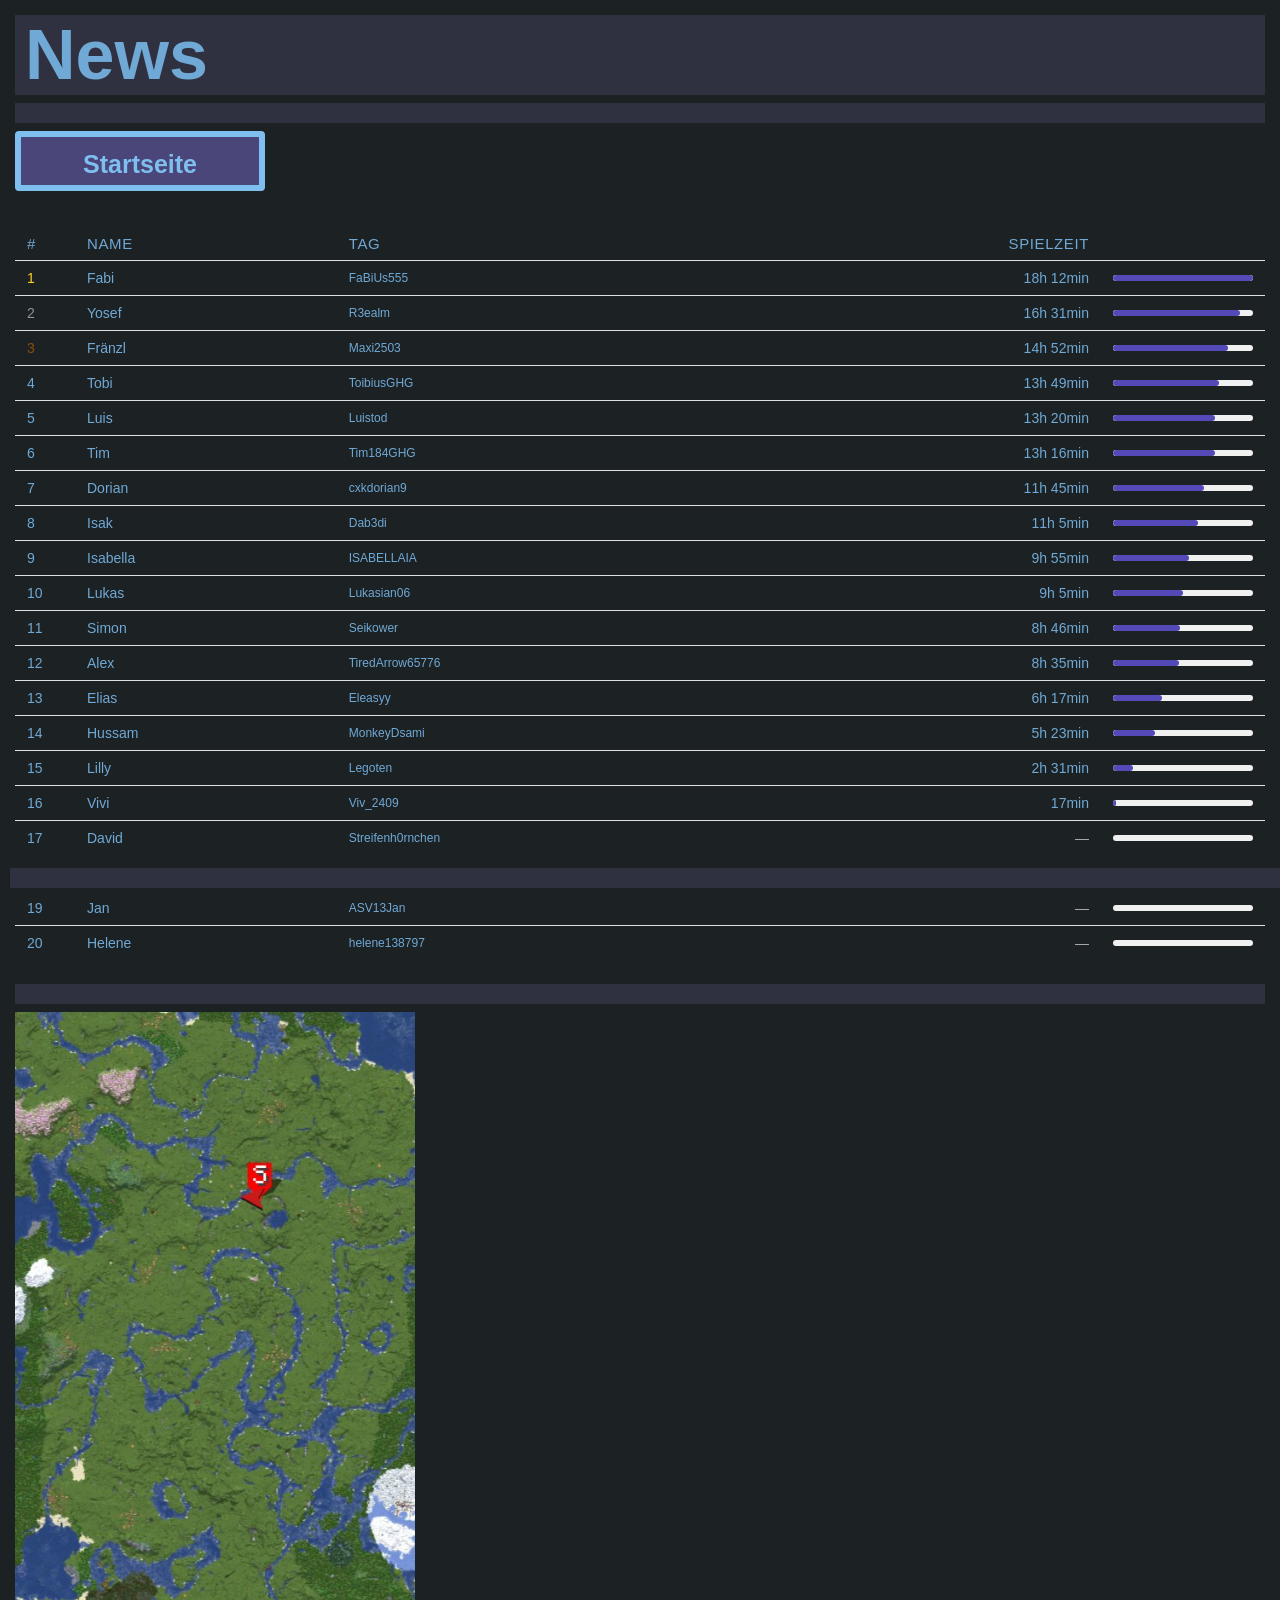
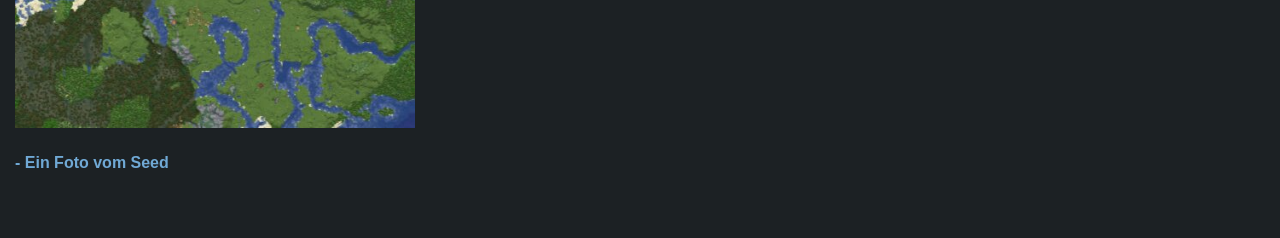
==== news.html @ 066a10ca "Add files via upload" ====
<!DOCTYPE html>
<html>
    <head>
        <title>News</title>
        <meta charset="UTF-8">
        <meta name="viewport" content="width=device-width, initial-0.9" >
        <link rel="stylesheet" href="style.css">
        <link rel="icon" type="image/jpeg" href="favicon.jpg" >
    </head>
    <body>

        <header>
            <h1>News</h1>
        </header>

        <hr>

        <nav>
            <button class="button"><a href="index.html"><h3 class="buttonfont">Startseite</h3></a></button>
        </nav>

        <main>
    
            <div class="tbl-wrap">
  <table>
    <thead>
      <tr>
        <th class="rank">#</th>
        <th>Name</th>
        <th>Tag</th>
        <th style="text-align:right">Spielzeit</th>
        <th class="bar-cell"></th>
      </tr>
    </thead>
    <tbody id="playtime-tbody"></tbody>
  </table>
</div>

<script>
  const data = [
    { name: "Fabi",     tag: "FaBiUs555",         mins: 18*60+12 },
    { name: "Yosef",    tag: "R3ealm",             mins: 16*60+31 },
    { name: "Fränzl",   tag: "Maxi2503",           mins: 14*60+52 },
    { name: "Tobi",     tag: "ToibiusGHG",         mins: 13*60+49 },
    { name: "Luis",     tag: "Luistod",            mins: 13*60+20 },
    { name: "Tim",      tag: "Tim184GHG",          mins: 13*60+16 },
    { name: "Dorian",   tag: "cxkdorian9",         mins: 11*60+45 },
    { name: "Isak",     tag: "Dab3di",             mins: 11*60+5  },
    { name: "Isabella", tag: "ISABELLAIA",         mins:  9*60+55 },
    { name: "Lukas",    tag: "Lukasian06",         mins:  9*60+5  },
    { name: "Simon",    tag: "Seikower",           mins:  8*60+46 },
    { name: "Alex",     tag: "TiredArrow65776",    mins:  8*60+35 },
    { name: "Elias",    tag: "Eleasyy",            mins:  6*60+17 },
    { name: "Hussam",   tag: "MonkeyDsami",        mins:  5*60+23 },
    { name: "Lilly",    tag: "Legoten",            mins:  2*60+31 },
    { name: "Vivi",     tag: "Viv_2409",           mins: 17       },
    { name: "David",    tag: "Streifenh0rnchen",   mins: 0        },
    { name: "Nati",     tag: "itan5968",           mins: 0        },
    { name: "Jan",      tag: "ASV13Jan",           mins: 0        },
    { name: "Helene",   tag: "helene138797",       mins: 0        },
  ];

  const max = data[0].mins;

  const rankClass = i => i === 0 ? 'gold' : i === 1 ? 'silver' : i === 2 ? 'bronze' : '';

  const fmtTime = m => {
    if (m === 0) return '—';
    if (m < 60) return m + 'min';
    return Math.floor(m / 60) + 'h ' + (m % 60) + 'min';
  };

  const tbody = document.getElementById('playtime-tbody');
  data.forEach((p, i) => {
    const pct = max > 0 ? Math.round((p.mins / max) * 100) : 0;
    const rc = rankClass(i);
    const tr = document.createElement('tr');
    tr.innerHTML = `
      <td class="rank ${rc}">${i + 1}</td>
      <td class="name">${p.name}</td>
      <td class="tag">${p.tag}</td>
      <td class="time ${p.mins === 0 ? 'zero' : ''}">${fmtTime(p.mins)}</td>
      <td class="bar-cell"><div class="bar-bg"><div class="bar-fill" style="width:${pct}%"></div></div></td>
    `;
    tbody.appendChild(tr);
  });
</script>

                <hr>
                <img src="seedfinal.jpg" alt="Seed vom Server" style="width: 400px; height: 300;">  
                <h4>- Ein Foto vom Seed</h4>
            

        </main>
    </body>
        <footer>
        <hr>
        </footer>
</html>
---- style.css ----
html{
    height: 100%;
    width: 100%;

}

header {
    background-color: rgb(47, 49, 65);
    height: 5em;
    margin-bottom: 5px;
    padding-left: 10px;
}

body{
    background-color:rgb(28, 33, 36);
    margin-left: 15px;
    margin-top: 15px;
    margin-right: 15px;
    font-family: Arial;
    color:#70a9d5;
    padding-bottom: 45px;

}

a {
    color:#70a9d5 ;
    text-decoration: none;
}
a :hover {
     color: #b3eefd;
     cursor: pointer;
}
nav :hover{
    color: #b3eefd;
    text-decoration: none;
    cursor: pointer;
}

h1 {
    font-size: 70px;
    height: 30px ;
    min-height: 20px;
    margin-top: 0;
    }

hr {
    height: 20px;
    background-color: rgb(47, 49, 65);
    border: 0px;

}


.buttonfont {
    color: #7fbff0;
    font-size: 25px;
    margin: 12px;
    text-decoration: none;
}
.wlinks {
    color:#4EB5CF;
    text-decoration: none;
    
}

.button {
    background-color:#4a467a;
    height: 60px;
    width: 250px;
    padding: -12px;
    border-style:solid ;
    border-radius: 4px;
    border-width: 6px;
    margin-bottom: 20px;
    border-color:#7fbff0;

}

footer {
  position: fixed;
  height: 40px;
  bottom: 0;
  left: 10px;
  right: 10px;
  width: 100%;
  background-color: rgb(28, 33, 36);
  color: white;
  text-align: center;
  padding-top: 5px;
  padding-right: 10px;
}

.tbl-wrap { padding: 1rem 0; font-family: sans-serif; }
    table { width: 100%; border-collapse: collapse; font-size: 14px; }
    thead th {
      font-size: 15px;
      font-weight: 500;
      color: #70a9d5;
      text-align: left;
      padding: 8px 12px;
      border-bottom: 1px solid #e0e0e0;
      text-transform: uppercase;
      letter-spacing: 0.04em;
    }
    tbody tr { border-bottom: 1px solid #e0e0e0; }
    tbody tr:last-child { border-bottom: none; }
    tbody tr:hover { background: rgb(42, 47, 49); }
    td { padding: 9px 12px; color: #70a9d5; }
    .rank { font-weight: 500; color: #70a9d5; width: 36px; }
    .name { font-weight: 500; }
    .tag { font-size: 12px; color: #70a9d5; }
    .time { font-weight: 500; text-align: right; }
    .bar-cell { width: 140px; }
    .bar-bg { background: #f0f0f0; border-radius: 4px; height: 6px; overflow: hidden; }
    .bar-fill { height: 6px; border-radius: 4px; background: #534AB7; }
    .gold   { color: #ffd024; }
    .silver { color: #939391; }
    .bronze { color: #894e05; }
    .zero   { color: #aaa; }
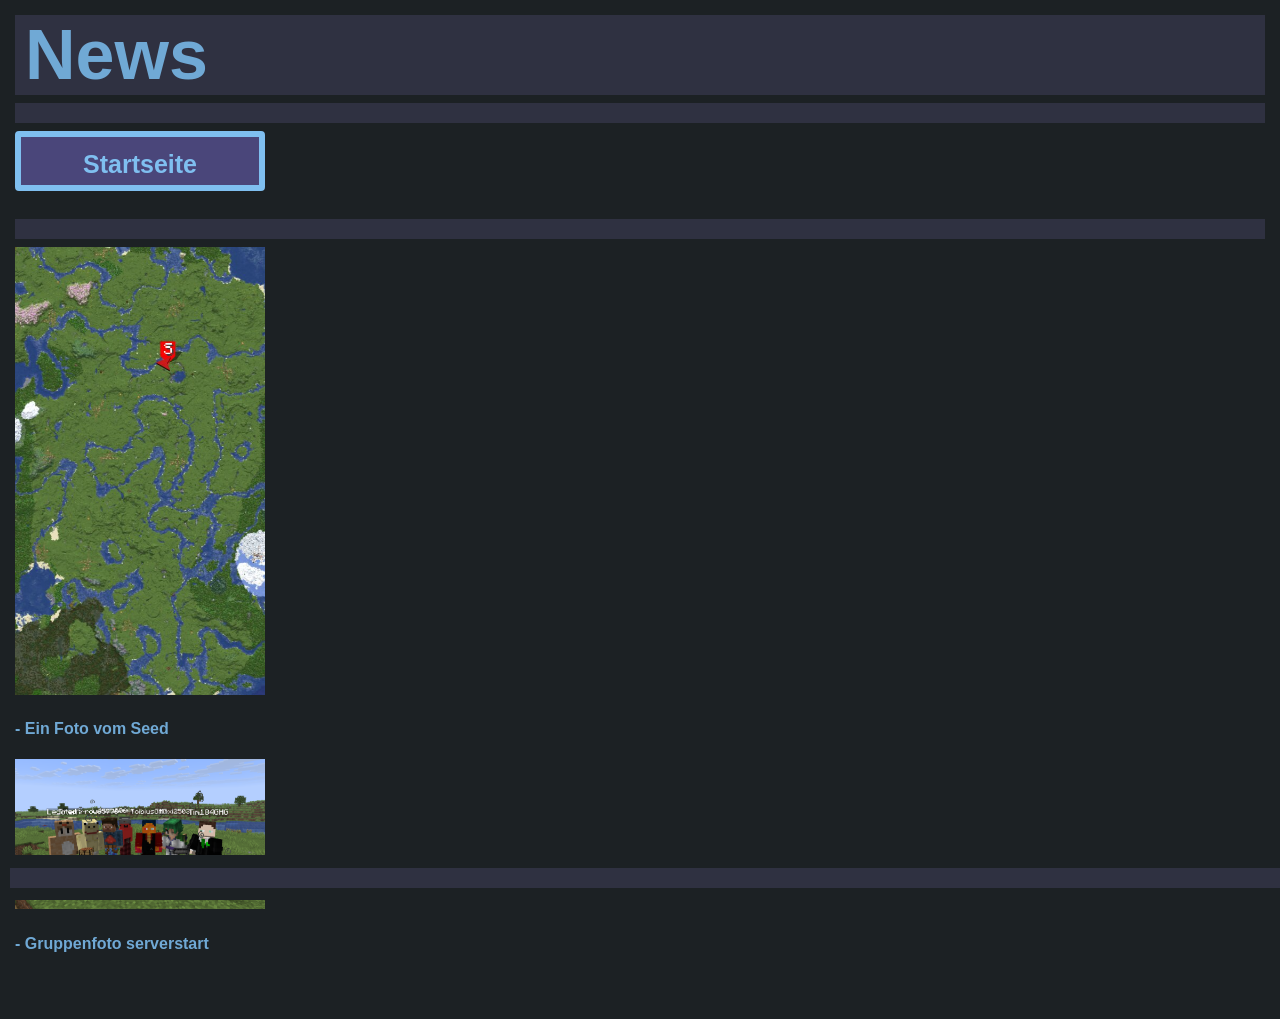
==== commit f9683260: "Add files via upload" ====
--- a/news.html
+++ b/news.html
@@ -20,76 +20,15 @@
         </nav>
 
         <main>
-    
-            <div class="tbl-wrap">
-  <table>
-    <thead>
-      <tr>
-        <th class="rank">#</th>
-        <th>Name</th>
-        <th>Tag</th>
-        <th style="text-align:right">Spielzeit</th>
-        <th class="bar-cell"></th>
-      </tr>
-    </thead>
-    <tbody id="playtime-tbody"></tbody>
-  </table>
-</div>
 
-<script>
-  const data = [
-    { name: "Fabi",     tag: "FaBiUs555",         mins: 18*60+12 },
-    { name: "Yosef",    tag: "R3ealm",             mins: 16*60+31 },
-    { name: "Fränzl",   tag: "Maxi2503",           mins: 14*60+52 },
-    { name: "Tobi",     tag: "ToibiusGHG",         mins: 13*60+49 },
-    { name: "Luis",     tag: "Luistod",            mins: 13*60+20 },
-    { name: "Tim",      tag: "Tim184GHG",          mins: 13*60+16 },
-    { name: "Dorian",   tag: "cxkdorian9",         mins: 11*60+45 },
-    { name: "Isak",     tag: "Dab3di",             mins: 11*60+5  },
-    { name: "Isabella", tag: "ISABELLAIA",         mins:  9*60+55 },
-    { name: "Lukas",    tag: "Lukasian06",         mins:  9*60+5  },
-    { name: "Simon",    tag: "Seikower",           mins:  8*60+46 },
-    { name: "Alex",     tag: "TiredArrow65776",    mins:  8*60+35 },
-    { name: "Elias",    tag: "Eleasyy",            mins:  6*60+17 },
-    { name: "Hussam",   tag: "MonkeyDsami",        mins:  5*60+23 },
-    { name: "Lilly",    tag: "Legoten",            mins:  2*60+31 },
-    { name: "Vivi",     tag: "Viv_2409",           mins: 17       },
-    { name: "David",    tag: "Streifenh0rnchen",   mins: 0        },
-    { name: "Nati",     tag: "itan5968",           mins: 0        },
-    { name: "Jan",      tag: "ASV13Jan",           mins: 0        },
-    { name: "Helene",   tag: "helene138797",       mins: 0        },
-  ];
+          <hr>
 
-  const max = data[0].mins;
 
-  const rankClass = i => i === 0 ? 'gold' : i === 1 ? 'silver' : i === 2 ? 'bronze' : '';
+          <img src="seedfinal.jpg" alt="Seed vom Server" style="width: 250px; height: 300;"> 
+          <h4>- Ein Foto vom Seed</h4>
 
-  const fmtTime = m => {
-    if (m === 0) return '—';
-    if (m < 60) return m + 'min';
-    return Math.floor(m / 60) + 'h ' + (m % 60) + 'min';
-  };
-
-  const tbody = document.getElementById('playtime-tbody');
-  data.forEach((p, i) => {
-    const pct = max > 0 ? Math.round((p.mins / max) * 100) : 0;
-    const rc = rankClass(i);
-    const tr = document.createElement('tr');
-    tr.innerHTML = `
-      <td class="rank ${rc}">${i + 1}</td>
-      <td class="name">${p.name}</td>
-      <td class="tag">${p.tag}</td>
-      <td class="time ${p.mins === 0 ? 'zero' : ''}">${fmtTime(p.mins)}</td>
-      <td class="bar-cell"><div class="bar-bg"><div class="bar-fill" style="width:${pct}%"></div></div></td>
-    `;
-    tbody.appendChild(tr);
-  });
-</script>
-
-                <hr>
-                <img src="seedfinal.jpg" alt="Seed vom Server" style="width: 400px; height: 300;">  
-                <h4>- Ein Foto vom Seed</h4>
-            
+          <img src="serverstart.png" alt="Seed vom Server" style="width: 250px; height: 300;">
+          <h4>- Gruppenfoto serverstart</h4>
 
         </main>
     </body>
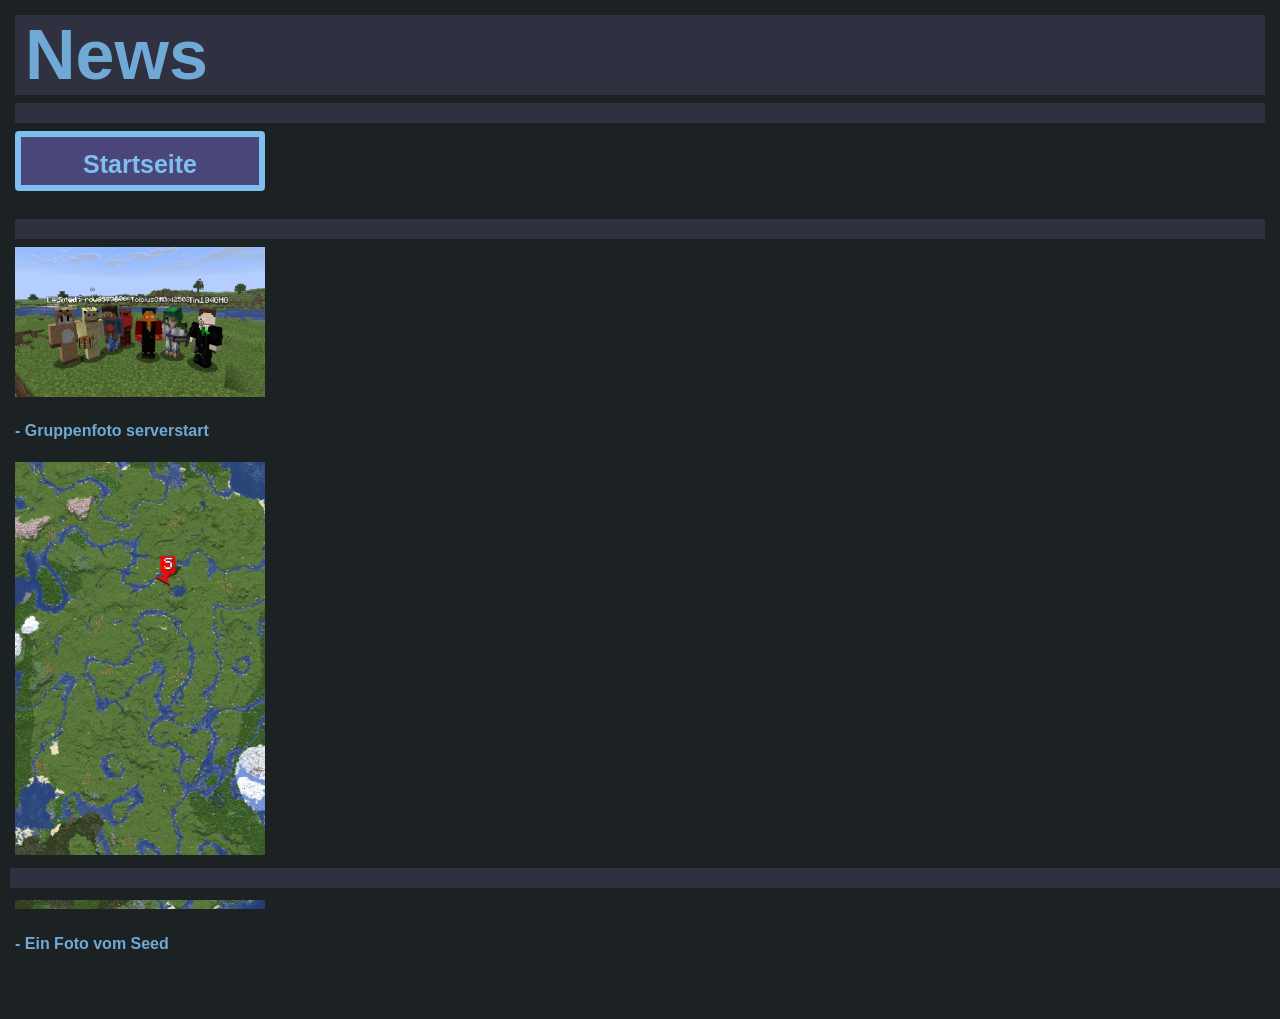
==== commit 18379fc8: "Add files via upload" ====
--- a/news.html
+++ b/news.html
@@ -22,14 +22,14 @@
         <main>
 
           <hr>
-
+            
+          <img src="serverstart.png" alt="Seed vom Server" style="width: 250px; height: 300;">
+          <h4>- Gruppenfoto serverstart</h4>
 
           <img src="seedfinal.jpg" alt="Seed vom Server" style="width: 250px; height: 300;"> 
           <h4>- Ein Foto vom Seed</h4>
 
-          <img src="serverstart.png" alt="Seed vom Server" style="width: 250px; height: 300;">
-          <h4>- Gruppenfoto serverstart</h4>
-
+          
         </main>
     </body>
         <footer>
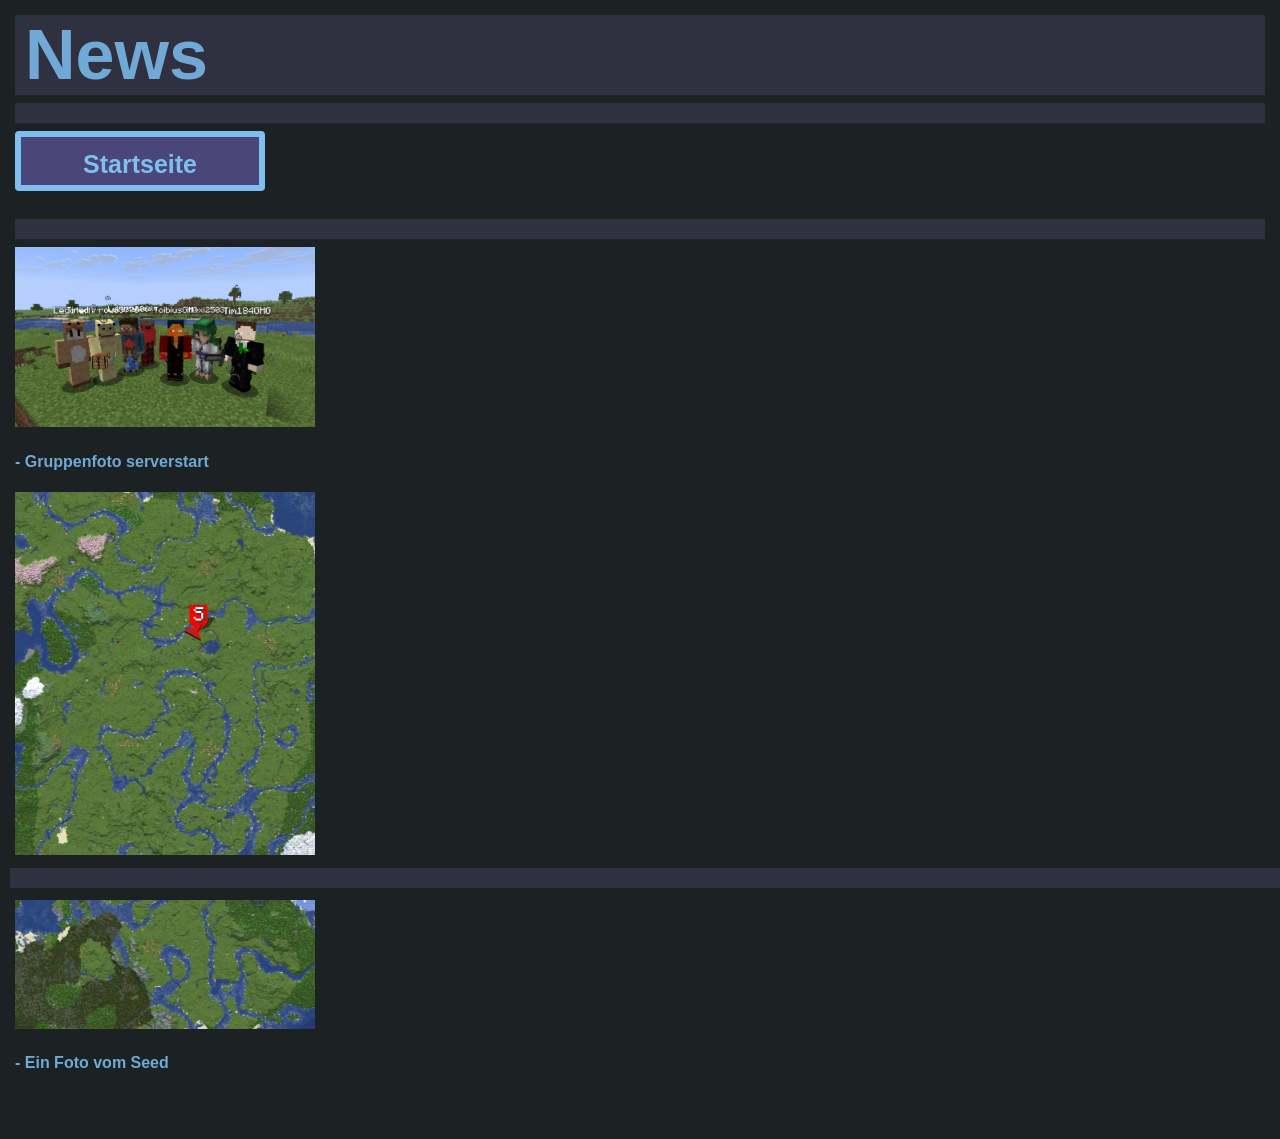
==== commit 975e5462: "Add files via upload" ====
--- a/news.html
+++ b/news.html
@@ -23,13 +23,13 @@
 
           <hr>
             
-          <img src="serverstart.png" alt="Seed vom Server" style="width: 250px; height: 300;">
+          <img src="serverstart.png" alt="Seed vom Server" style="width: 300px; height: 400;">
           <h4>- Gruppenfoto serverstart</h4>
 
-          <img src="seedfinal.jpg" alt="Seed vom Server" style="width: 250px; height: 300;"> 
+          <img src="seedfinal.jpg" alt="Seed vom Server" style="width: 300px; height: 400;"> 
           <h4>- Ein Foto vom Seed</h4>
 
-          
+
         </main>
     </body>
         <footer>
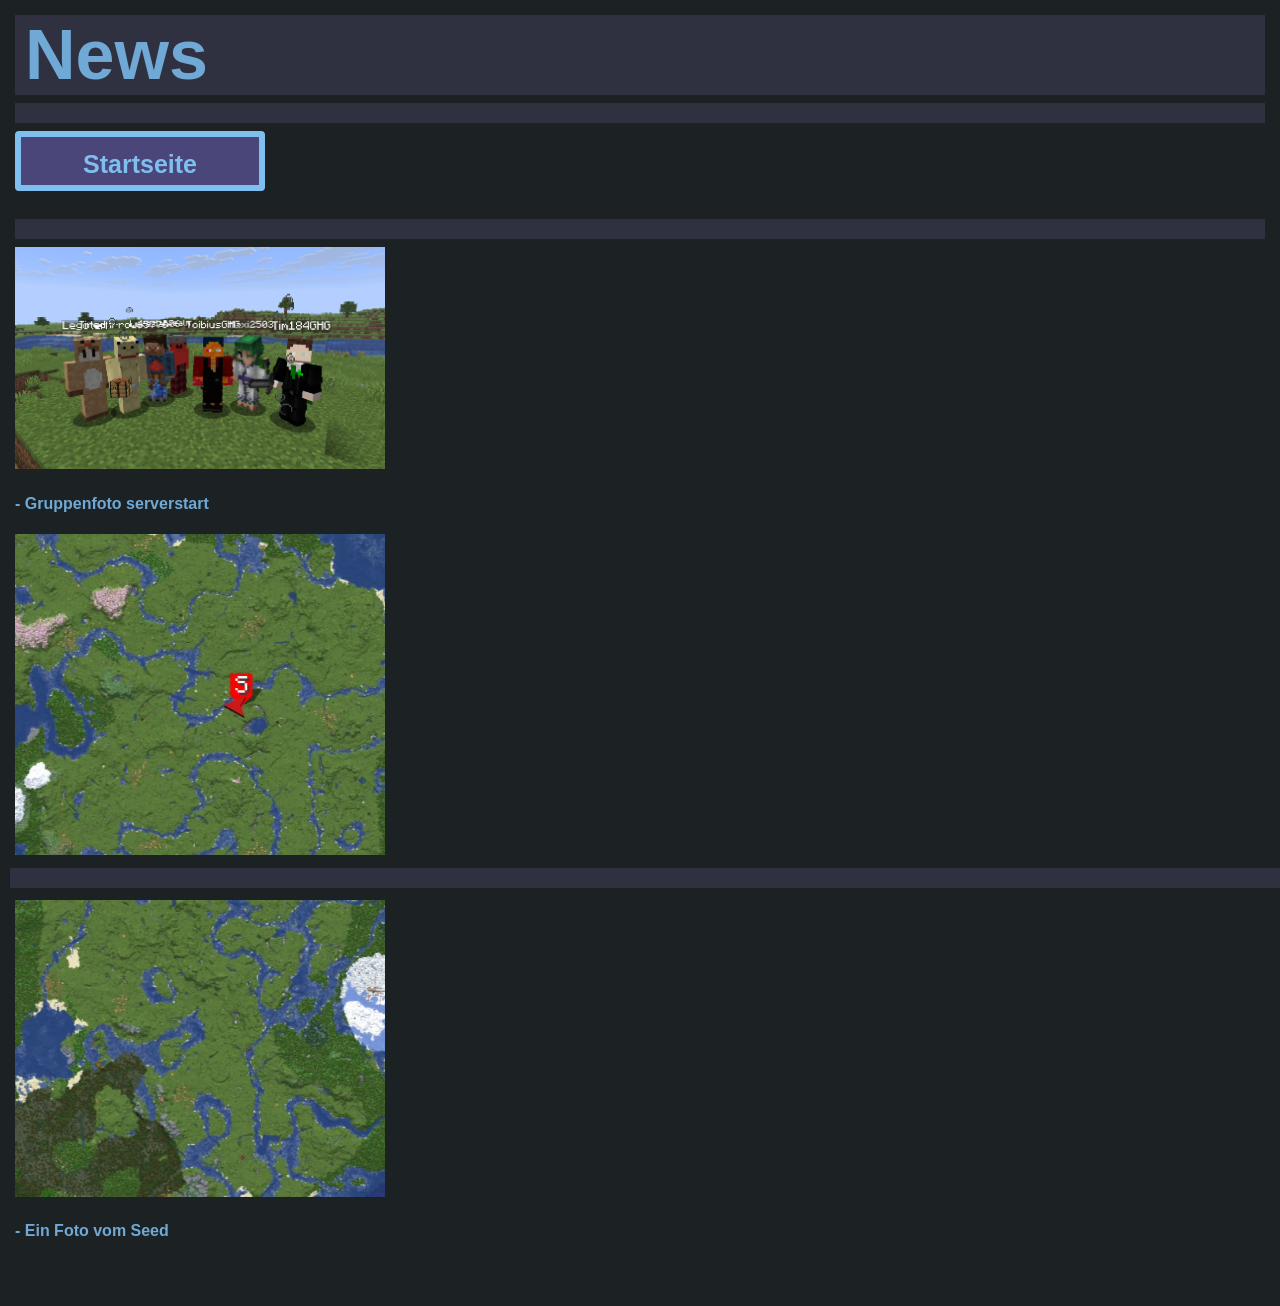
==== commit 2fe05905: "Add files via upload" ====
--- a/news.html
+++ b/news.html
@@ -23,10 +23,10 @@
 
           <hr>
             
-          <img src="serverstart.png" alt="Seed vom Server" style="width: 300px; height: 400;">
+          <img src="serverstart.png" alt="Seed vom Server" style="width: 370px; height: 470;">
           <h4>- Gruppenfoto serverstart</h4>
 
-          <img src="seedfinal.jpg" alt="Seed vom Server" style="width: 300px; height: 400;"> 
+          <img src="seedfinal.jpg" alt="Seed vom Server" style="width: 370px; height: 470;"> 
           <h4>- Ein Foto vom Seed</h4>
 
 
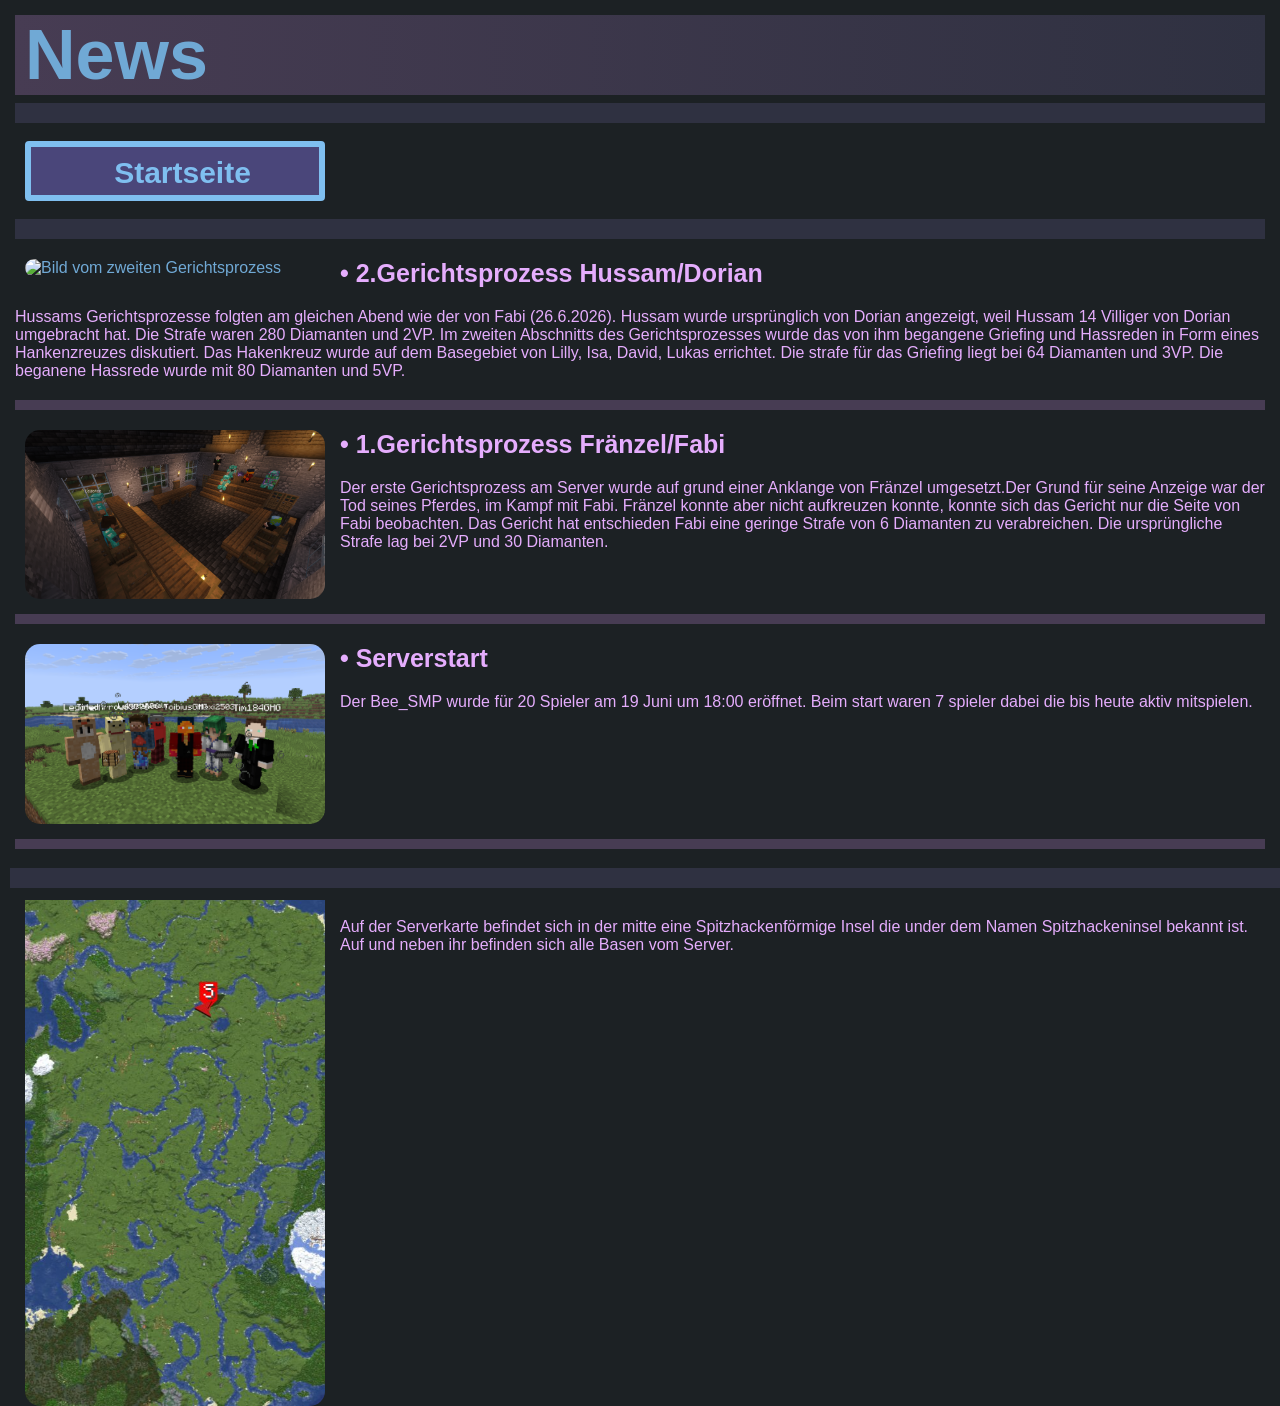
==== commit 2bba8f58: "Add files via upload" ====
--- a/news.html
+++ b/news.html
@@ -16,18 +16,39 @@
         <hr>
 
         <nav>
-            <button class="button"><a href="index.html"><h3 class="buttonfont">Startseite</h3></a></button>
+            <button class="button"><a href="index.html"><p class="buttonfont">Startseite</p></a></button>
         </nav>
 
+        <hr>
+
         <main>
+        
 
-          <hr>
+        <img class="newsimg" src="Gerichtsprozess2 2.png" alt="Bild vom zweiten Gerichtsprozess">
+        <p class="newstxttitle">• 2.Gerichtsprozess Hussam/Dorian </p>
+        <p class="newstxt">Hussams Gerichtsprozesse folgten am gleichen Abend wie der von Fabi (26.6.2026). Hussam wurde ursprünglich von Dorian angezeigt, weil Hussam 14 Villiger von Dorian umgebracht hat. Die Strafe waren 280 Diamanten und 2VP. Im zweiten Abschnitts des Gerichtsprozesses wurde das von ihm begangene Griefing und Hassreden in Form eines Hankenzreuzes diskutiert. Das Hakenkreuz wurde auf dem Basegebiet von Lilly, Isa, David, Lukas errichtet. Die strafe für das Griefing liegt bei 64 Diamanten und 3VP. Die beganene Hassrede wurde mit 80 Diamanten und 5VP. </p>
+        
+         <hr class="newshr">
+        
+        
+        <img class="newsimg" src="Gerichtsprozess1 2.png"Bild vom ersten Gerichtsprozess am Server">
+        <p class="newstxttitle">• 1.Gerichtsprozess Fränzel/Fabi </p>
+        <p class="newstxt"> Der erste Gerichtsprozess am Server wurde auf grund einer Anklange von Fränzel umgesetzt.Der Grund für seine Anzeige war der Tod seines Pferdes, im Kampf mit Fabi. Fränzel konnte aber nicht aufkreuzen konnte, konnte sich das Gericht nur die Seite von Fabi beobachten. Das Gericht hat entschieden Fabi eine geringe Strafe von 6 Diamanten zu verabreichen. Die ursprüngliche Strafe lag bei 2VP und 30 Diamanten.</p>
+
+         <hr class="newshr">
+
             
-          <img src="serverstart.png" alt="Seed vom Server" style="width: 370px; height: 470;">
-          <h4>- Gruppenfoto serverstart</h4>
+        <img class="newsimg" src="serverstart.png" alt="Bild vom Serverstart">
+        <p class="newstxttitle">• Serverstart</p>
+        <p class="newstxt">Der Bee_SMP wurde für 20 Spieler am 19 Juni um 18:00 eröffnet. Beim start waren 7 spieler dabei die bis heute aktiv mitspielen. </p>
 
-          <img src="seedfinal.jpg" alt="Seed vom Server" style="width: 370px; height: 470;"> 
-          <h4>- Ein Foto vom Seed</h4>
+
+        <hr class="newshr">
+
+
+        <img class="newsimg" src="seedfinal.jpg" alt="Seed vom Server"> 
+        <p class="newstxttitle">• Serverseed</p>
+        <p class="newstxt"> Auf der Serverkarte befindet sich in der mitte eine Spitzhackenförmige Insel die under dem Namen Spitzhackeninsel bekannt ist. Auf und neben ihr befinden sich alle Basen vom Server.</p>
 
 
         </main>
--- a/style.css
+++ b/style.css
@@ -5,10 +5,11 @@
 }
 
 header {
-    background-color: rgb(47, 49, 65);
+    
     height: 5em;
     margin-bottom: 5px;
     padding-left: 10px;
+    background: linear-gradient(to right,rgb(71, 60, 83),rgb(47, 49, 65)) ;
 }
 
 body{
@@ -22,25 +23,34 @@
 
 }
 
-a {
-    color:#70a9d5 ;
-    text-decoration: none;
-}
-a :hover {
-     color: #b3eefd;
-     cursor: pointer;
-}
-nav :hover{
-    color: #b3eefd;
-    text-decoration: none;
-    cursor: pointer;
-}
+nav {
+    margin-top: 0px;
+    margin-bottom: 0px;
+}
+
+
 
 h1 {
     font-size: 70px;
     height: 30px ;
     min-height: 20px;
     margin-top: 0;
+    }
+
+h2 {
+    font-size: 35px;
+    text-decoration: bold; 
+    height: 30px ;
+    min-height: 20px;
+    margin-top: 0;
+    }
+h3 {
+    font-size: 25px;
+    text-decoration: bold ; 
+    height: 30px ;
+    min-height: 20px;
+    margin-top: 0;
+
     }
 
 hr {
@@ -51,11 +61,60 @@
 }
 
 
+
+.newstxttitle{
+    color: #e5adfd;
+    font-size: 25px;
+    font-weight: bold;
+    font-family: Arial;
+    margin-top:20px;    
+    margin-bottom:20px;
+    
+}
+.newstxt{
+    color: #e5adfd;
+    font-size: 16px;
+    font-family: Arial;
+    margin-top:20px;  
+    margin-bottom:20px;
+}
+.newshr {
+    height: 10px;
+    background-color: rgb(71, 60, 83);
+    border: 0px;
+    margin-top:20px;  
+    margin-bottom:20px;
+    clear: left;
+}
+.newsimg {
+    margin-left: 10px;
+    margin-right: 15px;
+    margin-bottom: 15px;
+    border-radius: 15px;
+    float: left;
+    width: 300px;
+    
+}
+
+
+
+
+
 .buttonfont {
     color: #7fbff0;
-    font-size: 25px;
-    margin: 12px;
-    text-decoration: none;
+    font-weight: bold;
+    font-size: 30px;
+    height: 30px ;
+    min-height: 20px;
+    margin-top: 0;
+    margin-left: 15px;
+    margin-bottom: 1px;
+}
+
+.buttonfont:hover{
+    color: #b3eefd;
+    text-decoration: none;
+    cursor: pointer;
 }
 .wlinks {
     color:#4EB5CF;
@@ -66,15 +125,40 @@
 .button {
     background-color:#4a467a;
     height: 60px;
-    width: 250px;
+    width: 300px;
     padding: -12px;
     border-style:solid ;
     border-radius: 4px;
     border-width: 6px;
-    margin-bottom: 20px;
+    margin-left: 10px;
+    margin-bottom: 10px;
+    margin-top: 10px;
     border-color:#7fbff0;
-
-}
+    text-decoration: none;
+
+}
+
+a {
+    text-decoration: none;
+}
+
+
+
+
+.hyperlink {
+  font-family:'Lucida Sans' ;
+  font-weight: bold;
+  color: #d16da4;
+
+
+}
+
+.hyperlink:hover {
+    color: #ff9fdd;
+    cursor: pointer;
+}
+
+
 
 footer {
   position: fixed;
@@ -90,6 +174,7 @@
   padding-right: 10px;
 }
 
+
 .tbl-wrap { padding: 1rem 0; font-family: sans-serif; }
     table { width: 100%; border-collapse: collapse; font-size: 14px; }
     thead th {
@@ -112,8 +197,8 @@
     .time { font-weight: 500; text-align: right; }
     .bar-cell { width: 140px; }
     .bar-bg { background: #f0f0f0; border-radius: 4px; height: 6px; overflow: hidden; }
-    .bar-fill { height: 6px; border-radius: 4px; background: #534AB7; }
+    .bar-fill { height: 6px; border-radius: 4px; background: #c468ec; }
     .gold   { color: #ffd024; }
-    .silver { color: #939391; }
-    .bronze { color: #894e05; }
+    .silver { color: #C4C4C4; }
+    .bronze { color: #CD7F32; }
     .zero   { color: #aaa; }
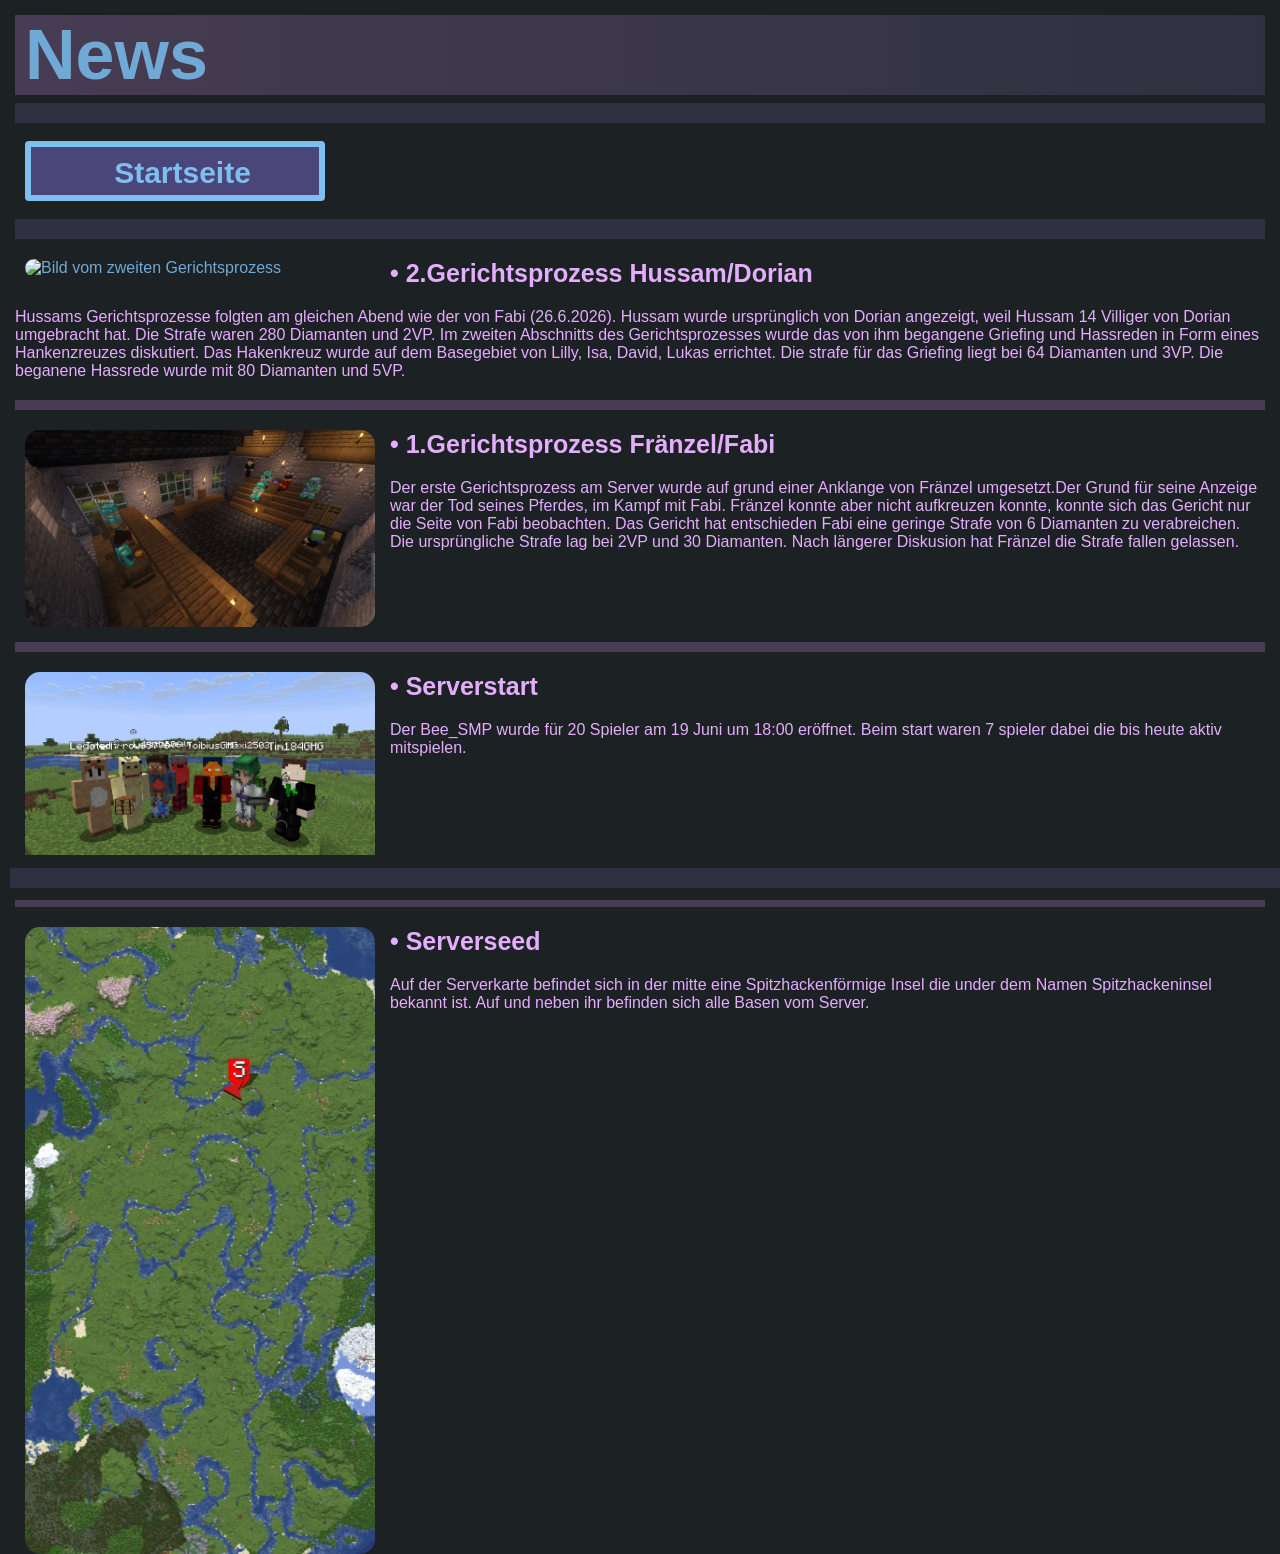
==== commit 9030349e: "Add files via upload" ====
--- a/news.html
+++ b/news.html
@@ -33,7 +33,7 @@
         
         <img class="newsimg" src="Gerichtsprozess1 2.png"Bild vom ersten Gerichtsprozess am Server">
         <p class="newstxttitle">• 1.Gerichtsprozess Fränzel/Fabi </p>
-        <p class="newstxt"> Der erste Gerichtsprozess am Server wurde auf grund einer Anklange von Fränzel umgesetzt.Der Grund für seine Anzeige war der Tod seines Pferdes, im Kampf mit Fabi. Fränzel konnte aber nicht aufkreuzen konnte, konnte sich das Gericht nur die Seite von Fabi beobachten. Das Gericht hat entschieden Fabi eine geringe Strafe von 6 Diamanten zu verabreichen. Die ursprüngliche Strafe lag bei 2VP und 30 Diamanten.</p>
+        <p class="newstxt"> Der erste Gerichtsprozess am Server wurde auf grund einer Anklange von Fränzel umgesetzt.Der Grund für seine Anzeige war der Tod seines Pferdes, im Kampf mit Fabi. Fränzel konnte aber nicht aufkreuzen konnte, konnte sich das Gericht nur die Seite von Fabi beobachten. Das Gericht hat entschieden Fabi eine geringe Strafe von 6 Diamanten zu verabreichen. Die ursprüngliche Strafe lag bei 2VP und 30 Diamanten. Nach längerer Diskusion hat Fränzel die Strafe fallen gelassen.</p>
 
          <hr class="newshr">
 
--- a/style.css
+++ b/style.css
@@ -92,7 +92,7 @@
     margin-bottom: 15px;
     border-radius: 15px;
     float: left;
-    width: 300px;
+    width: 350px;
     
 }
 
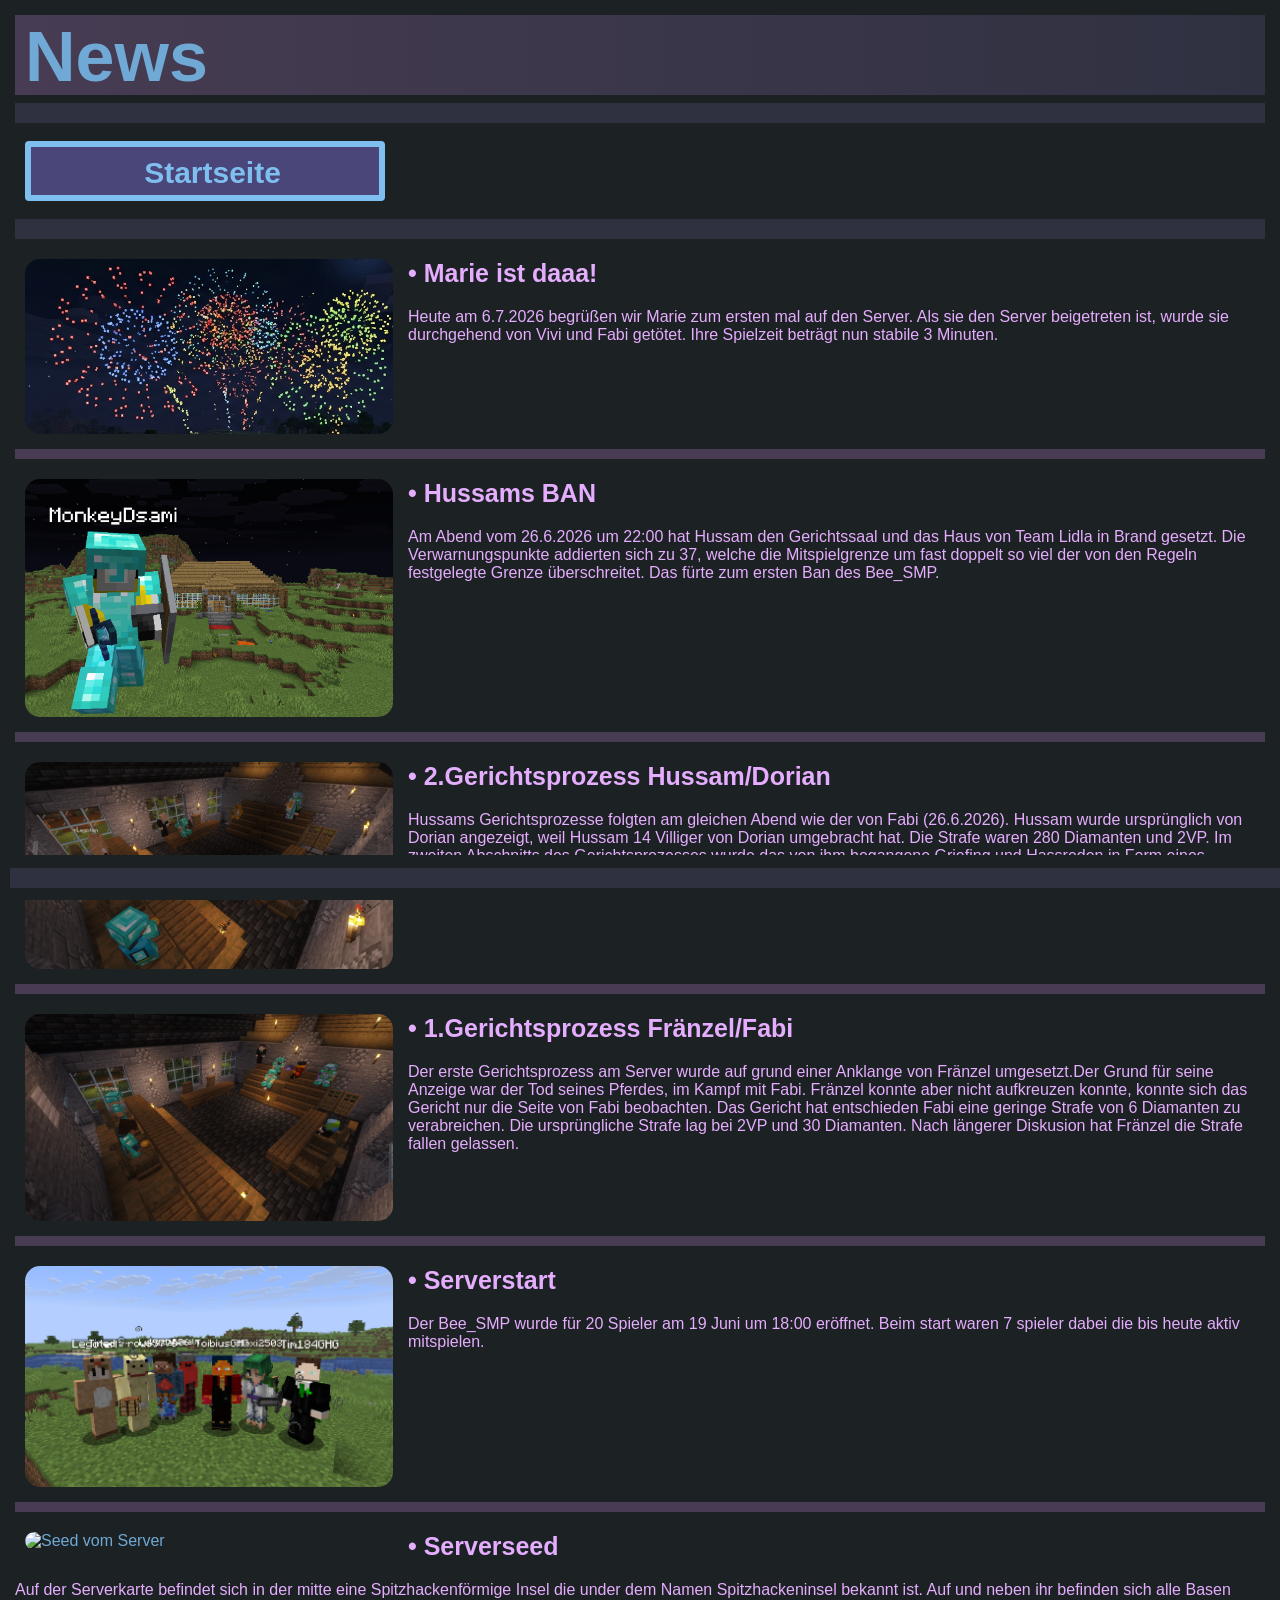
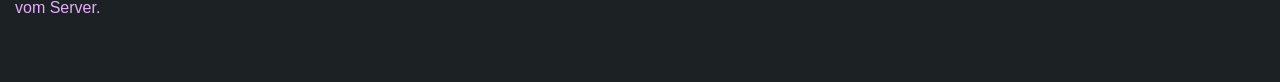
==== commit 02bbbb2b: "Add files via upload" ====
--- a/news.html
+++ b/news.html
@@ -24,21 +24,39 @@
         <main>
         
 
-        <img class="newsimg" src="Gerichtsprozess2 2.png" alt="Bild vom zweiten Gerichtsprozess">
+        <img class="newsimg" src="News Marie Feuerwerk.png" alt="Feuerwerk in Minecraft">
+        <p class="newstxttitle">• Marie ist daaa!</p>
+        <p class="newstxt">Heute am 6.7.2026 begrüßen wir Marie zum ersten mal auf den Server. Als sie den Server beigetreten ist, wurde sie durchgehend von Vivi und Fabi getötet. Ihre Spielzeit beträgt nun stabile 3 Minuten.</p>
+        
+
+
+        <hr class="newshr">
+
+        
+        <img class="newsimg" src="News Hussamban.png" alt="Bild von Hussams Ban">
+        <p class="newstxttitle">• Hussams BAN</p>
+        <p class="newstxt">Am Abend vom 26.6.2026 um 22:00 hat Hussam den Gerichtssaal und das Haus von Team Lidla in Brand gesetzt. Die Verwarnungspunkte addierten sich zu 37, welche die Mitspielgrenze um fast doppelt so viel der von den Regeln festgelegte Grenze überschreitet. Das fürte zum ersten Ban des Bee_SMP. </p>
+
+
+        <hr class="newshr">
+
+
+        <img class="newsimg" src="News Gerichtsprozess2 2.png" alt="Bild vom zweiten Gerichtsprozess">
         <p class="newstxttitle">• 2.Gerichtsprozess Hussam/Dorian </p>
-        <p class="newstxt">Hussams Gerichtsprozesse folgten am gleichen Abend wie der von Fabi (26.6.2026). Hussam wurde ursprünglich von Dorian angezeigt, weil Hussam 14 Villiger von Dorian umgebracht hat. Die Strafe waren 280 Diamanten und 2VP. Im zweiten Abschnitts des Gerichtsprozesses wurde das von ihm begangene Griefing und Hassreden in Form eines Hankenzreuzes diskutiert. Das Hakenkreuz wurde auf dem Basegebiet von Lilly, Isa, David, Lukas errichtet. Die strafe für das Griefing liegt bei 64 Diamanten und 3VP. Die beganene Hassrede wurde mit 80 Diamanten und 5VP. </p>
+        <p class="newstxt">Hussams Gerichtsprozesse folgten am gleichen Abend wie der von Fabi (26.6.2026). Hussam wurde ursprünglich von Dorian angezeigt, weil Hussam 14 Villiger von Dorian umgebracht hat. Die Strafe waren 280 Diamanten und 2VP. Im zweiten Abschnitts des Gerichtsprozesses wurde das von ihm begangene Griefing und Hassreden in Form eines Hankenzreuzes diskutiert. Das Hakenkreuz wurde auf dem Basegebiet von Team Lidla errichtet. Die strafe für das Griefing liegt bei 64 Diamanten und 3VP. Die beganene Hassrede wurde mit 80 Diamanten und 5VP. </p>
         
+
          <hr class="newshr">
         
         
-        <img class="newsimg" src="Gerichtsprozess1 2.png"Bild vom ersten Gerichtsprozess am Server">
+        <img class="newsimg" src="News Gerichtsprozess1 2.png"Bild vom ersten Gerichtsprozess am Server">
         <p class="newstxttitle">• 1.Gerichtsprozess Fränzel/Fabi </p>
         <p class="newstxt"> Der erste Gerichtsprozess am Server wurde auf grund einer Anklange von Fränzel umgesetzt.Der Grund für seine Anzeige war der Tod seines Pferdes, im Kampf mit Fabi. Fränzel konnte aber nicht aufkreuzen konnte, konnte sich das Gericht nur die Seite von Fabi beobachten. Das Gericht hat entschieden Fabi eine geringe Strafe von 6 Diamanten zu verabreichen. Die ursprüngliche Strafe lag bei 2VP und 30 Diamanten. Nach längerer Diskusion hat Fränzel die Strafe fallen gelassen.</p>
 
          <hr class="newshr">
 
             
-        <img class="newsimg" src="serverstart.png" alt="Bild vom Serverstart">
+        <img class="newsimg" src="News Serverstart.png" alt="Bild vom Serverstart">
         <p class="newstxttitle">• Serverstart</p>
         <p class="newstxt">Der Bee_SMP wurde für 20 Spieler am 19 Juni um 18:00 eröffnet. Beim start waren 7 spieler dabei die bis heute aktiv mitspielen. </p>
 
@@ -46,7 +64,7 @@
         <hr class="newshr">
 
 
-        <img class="newsimg" src="seedfinal.jpg" alt="Seed vom Server"> 
+        <img class="newsimg" src="News Serverseed.jpg" alt="Seed vom Server"> 
         <p class="newstxttitle">• Serverseed</p>
         <p class="newstxt"> Auf der Serverkarte befindet sich in der mitte eine Spitzhackenförmige Insel die under dem Namen Spitzhackeninsel bekannt ist. Auf und neben ihr befinden sich alle Basen vom Server.</p>
 
--- a/style.css
+++ b/style.css
@@ -3,6 +3,8 @@
     width: 100%;
 
 }
+
+
 
 header {
     
@@ -10,7 +12,19 @@
     margin-bottom: 5px;
     padding-left: 10px;
     background: linear-gradient(to right,rgb(71, 60, 83),rgb(47, 49, 65)) ;
-}
+    display: flex;
+    align-items: center;
+}
+
+.headerimg {
+    border-radius: 15px;
+    margin-left: auto;
+    width: 64px;
+    height: 64px;
+    padding: 10px;
+}
+
+
 
 body{
     background-color:rgb(28, 33, 36);
@@ -92,7 +106,7 @@
     margin-bottom: 15px;
     border-radius: 15px;
     float: left;
-    width: 350px;
+    width: 368px;
     
 }
 
@@ -125,7 +139,7 @@
 .button {
     background-color:#4a467a;
     height: 60px;
-    width: 300px;
+    width: 360px;
     padding: -12px;
     border-style:solid ;
     border-radius: 4px;
